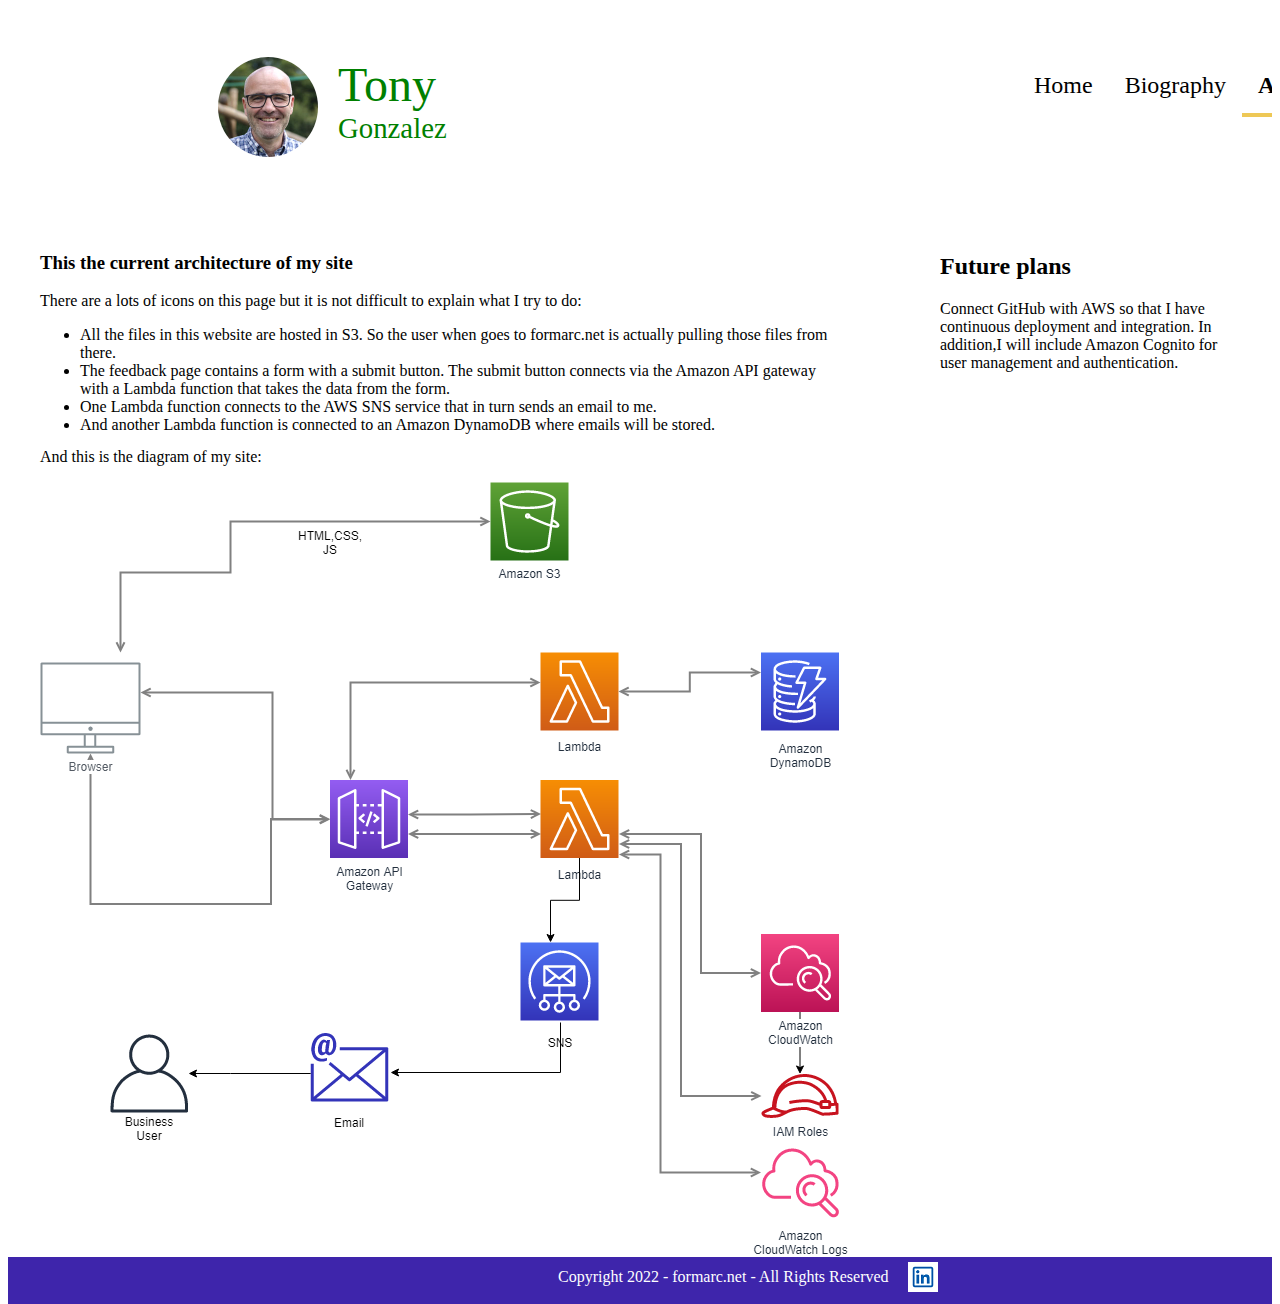
==== architecture.html @ 8a63ff8e "first Commit" ====
<!DOCTYPE html PUBLIC "-//W3C//DTD XHTML 1.0 Transitional//EN" "http://www.w3.org/TR/xhtml1/DTD/xhtml1-transitional.dtd">
<html xmlns="http://www.w3.org/1999/xhtml">
<head>
<meta http-equiv="Content-Type" content="text/html; charset=UTF-8" />
<title>formarc.net</title>

<link href="estilo.css" rel="stylesheet" type="text/css" />

<style type="text/css">





</style>

<script src="vid/flowplayer-3.1.4.min.js"></script>


</head>

<body id="myabout">


  <header>

    <div class="navmain">

         <div class="navbar-logo">
              <img src="img/tonycara-1.jpg" alt="This is me" style= "border-radius: 50%" width= "100" height= "100"/>
              <a class="navbar-brand" href="index.html"><h1>Tony <span class="subhead">Gonzalez</span></h1></a>
         </div><!-- navbar-logo -->


           <div class="navbar_right">
             <ul>
               <li> <a href="index.html"> Home</a> <li>
               <li> <a href="biography.html"> Biography</a>  </li>
               <li> <a class="active" href="architecture.html"> Architecture</a>  </li>
               <li> <a href="feedback.html">Feedback</a> </li>
             </ul>
           </div> <!-- navbar-right -->
    </div> <!-- navmain -->

  </header>




  <div class="main_section_architecture">
        <div class="current_architecture">
          <h3>This the current architecture of my site </h3>
        <p>
          There are a lots of icons on this page but it is not difficult to explain what I try to do:
        </p>
        
        <ol class = "my_list">
          <li style="list-style-type: disc">All the files in this website are hosted in S3. So the user when goes to formarc.net is actually pulling those files from there.</li><br>
          <li style="list-style-type: disc">The feedback page contains a form with a submit button. The submit button connects via the Amazon API gateway with a Lambda function that takes the data from the form.</li><br>
          <li style="list-style-type: disc">One Lambda function connects to the AWS SNS service that in turn sends an email to me. </li> <br>
          <li style="list-style-type: disc">And another Lambda function is connected to an Amazon DynamoDB where emails will be stored. </li> <br>
         
       </ol>
       <br>
      <p>
        And this is the diagram of my site:<br>
        

     </p>

        

        <div id="image_div"><img src="img/my-aws-architecture.png" alt="AWS architecture"></div>

      </div>

      <div class="future_plans">
        <h2> Future plans </h2>
        <p>Connect GitHub with AWS so that I have continuous deployment and integration. In addition,I will include Amazon Cognito for user management and authentication.</p>

      </div>

  </div>






<div id="footer">

<p>Copyright 2022 - formarc.net - All Rights Reserved</p>
<a href="https://www.linkedin.com/in/tonygonzalez67/" target="_blank"><img src="img/LinkedIn_logo_1.png" alt="LinkedIn logo" style="width:30px;height=30px;"></a>


</div>





	<script language="JavaScript">
       flowplayer("player", "vid/flowplayer-3.1.5.swf");
    </script>






</body>

</html>
---- estilo.css ----
/* BASIC*/

a, a:link, a:visited, a:focus, a:hover, a:active{

  text-decoration:none;
  cursor: pointer;
}



<link href="https://fonts.googleapis.com/css?family=Abril+Fatface|Roboto:300,700" rel="stylesheet">

body {
-x-system-font:none;
color:#000000;
font-family: 'Roboto', sans-serif;
font-weight: 300;
font-size:1em;
font-size-adjust:none;
font-stretch:normal;
font-style:normal;
font-variant:normal;
//font-weight:300;
line-height:1.5;
margin: 0px;
background-color: #fafafa;
width: 100%;
height: auto; min-height: 100%;
display: flex;
flex-direction: column;
box-sizing: border-box;
}


h1, p, h2, h3, h4, h5, h6 {
 font-family: 'Abril Fatface', serif;
}


html, body, #wrap {height: 100%;}

/**  Page **/
.page {
  padding: 50px 0;
}

.page h2 {
  text-align: center;
  margin-bottom: 30px;
}

.header{
 margin-bottom: 0px;
 background: white;
}
header .navbar-logo {
  display:flex;
  //background: url(/img/meagain.jpg);
  //background-repeat: no-repeat;
  margin: 15px 20px 10px 100px;
  //height: auto;

  width: 200px;
  padding :10px;
  float: left;
  margin-left: 200px;
}


header .navbar-brand h1 {
  color: green;
  margin: 0;
  font-size: 3em;
  font-weight: 400;
  padding-left: 20px;
}

header .navbar-brand span.subhead {
  display: block;
  font-family: "Roboto Slab", serif;
  font-size: .6em;
  font-weight: 100;
}

.navmain {
-moz-background-clip:border;
-moz-background-inline-policy:continuous;
-moz-background-origin:padding;


margin-bottom:1.5em;
overflow:hidden;
padding:1.5em 0 2em;


}



.navbar_right{

  width: 600px;
  margin-left: 1000px;
  margin-right: 0px;
  padding: 10px;


}

ul {
  list-style-type: none;
  padding: 0;
  overflow: hidden;

}


li {
  float: left;

}



li a {
  display: block;
  color: black;
  text-align: center;
  padding: 14px 16px;
  text-decoration: none;
  font-family: 'Abril Fatface', serif;
  font-size: 1.5em;
}

li a:hover:not(.active) {
  color: green;

}


.active {
 border-bottom: 4px solid #EEC856;
 font-weight:700;
 }

.internal_links{
  color: red;
}

/* architecture page CSS */


.main_section_architecture{
   width: 1200px;
   margin:0 auto;

}

.current_architecture{
  width: 808px;
  margin:0 auto;
  float:left;
}

.future_plans{
  float: right;
  width: 300px;
  margin:0 auto;

}


/* feedback_form page CSS */

.main_section_feedback{
   width: 700px;
   margin:0 auto;
   margin-bottom: 300px;
}



/* main content */

.main_section{
  position: relative;
  margin: 0 auto;
}

.my_introduction{
         position: absolute;
         //bottom: 0; /* At the bottom. Use top:0 to append it to the top */
         right: 5%;
         bottom: 200px;
         background: rgb(0, 0, 0); /* Fallback color */
         background: rgba(0, 0, 0, 0.5); /* Black background with 0.5 opacity */
         color: #f1f1f1; /* Grey text */
         width: 30%; /* Full width */
         font-family: 'Abril Fatface', serif;
         padding-left: 20px;
         padding-right: 20px
}

#image_div img {
  			/* Set rules to fill background */

      min-height: 100%
			min-width: 3000px;

			/* Set up proportionate scaling */
			width: 100%;
			height: auto;

			/* Set up positioning */

}

/*
@media screen and (max-width: 3000px){
			#image_div img {
				left: 50%;
				margin-left: -512px; }
}

*/



/*
Animation on index file

*/

.mySlides {display:none;}
.w3-animate-fading{animation:fading 4s infinite}@keyframes fading{0%{opacity:0}50%{opacity:1}100%{opacity:0}}



a img 	{ 	border:0 }
a:active { 	outline:none; }
:focus   { -moz-outline-style:none; }

.clear { clear: both;

}






/* FOOTER STYLING*/

#footer{
 background:#3e25ab url(img/mediotono.png) repeat-x scroll 0 0;
 //background: blue;
 padding-top: 5px;
 margin-top: 0px;
 color: white;
 //position: absolute;
 height: 42px;
 top: 830px;
 width: 100%;
 flex-shrink: 0;
 float: left;
}

#footer p{
 width: 350px;
 margin-left: 550px;
 margin-top: 6px;
 float: left;

}

#micara{
  position: absolute;
  background-image: url(img/cap.png);
 background-repeat: no-repeat;
 width: 129px;
 height: 78px;
 left: 750px;
 bottom: 900px;
}




/**  feedback page **/

.page {
    padding: 50px 0;
}

.page h2 {
    text-align: center;
    margin-bottom: 30px;
}
.container-fluid {
    padding-right: 15px;
    padding-left: 15px;
    margin-right: auto;
    margin-left: auto;
}

.row {
    margin-right: -15px;
    margin-left: -15px;

}

.form-container{
    margin-left: 25%;
    width: 50%;


    position: relative;
    min-height: 1px;
    padding-right: 15px;
    padding-left: 15px;

}

}

#feedback_form {
    display: block;
    margin-top: 0em;
}

.form-group {
    margin-bottom: 15px;
    width: 100%;
}

.nameemail{
    width: 50%;
    float: left;

}
.onlyname{
  width: 90%;

}
.form-control {
    display: block;
    width: 100%;

    padding: 6px 12px;
    font-size: 14px;
    line-height: 1.42857143;
    color: #555;
    background-color: #fff;
    background-image: none;
    border: 1px solid #ccc;
    border-radius: 4px;
    -webkit-box-shadow: inset 0 1px 1px rgba(0,0,0,.075);
    box-shadow: inset 0 1px 1px rgba(0,0,0,.075);
    -webkit-transition: border-color ease-in-out .15s,-webkit-box-shadow ease-in-out .15s;
    -o-transition: border-color ease-in-out .15s,box-shadow ease-in-out .15s;
    transition: border-color ease-in-out .15s,box-shadow ease-in-out .15s;
}

.submit_but {
    width: 100%;
    height: 30px;
}

/**  feedback page **/

#wrapper {
{
  position:relative;
  width:100%; margin:0; padding:0;
  //border: 3px solid #73AD21;
 }

#content {
     margin: 0;
     padding: 0;
     border: 0;
     outline: 0;
     font-size: 100%;
     vertical-align: baseline;
     background: transparent;
 }

 #row_1 .row-overlay {
    padding-top: 30px;
    padding-bottom: 15px;
}

#container_12 {
    margin-left: auto;
    margin-right: auto;
    width: 1200px;
}

.container_12 .grid_8 {
    width: 770px;
    display: inline;
float: left;
position: relative;
margin-left: 15px;
margin-right: 15px;
}

.container_12 .grid_4 {
    width: 370px;
    display: inline;
//float: left;
position: relative;
margin-left: 15px;
margin-right: 15px;
}
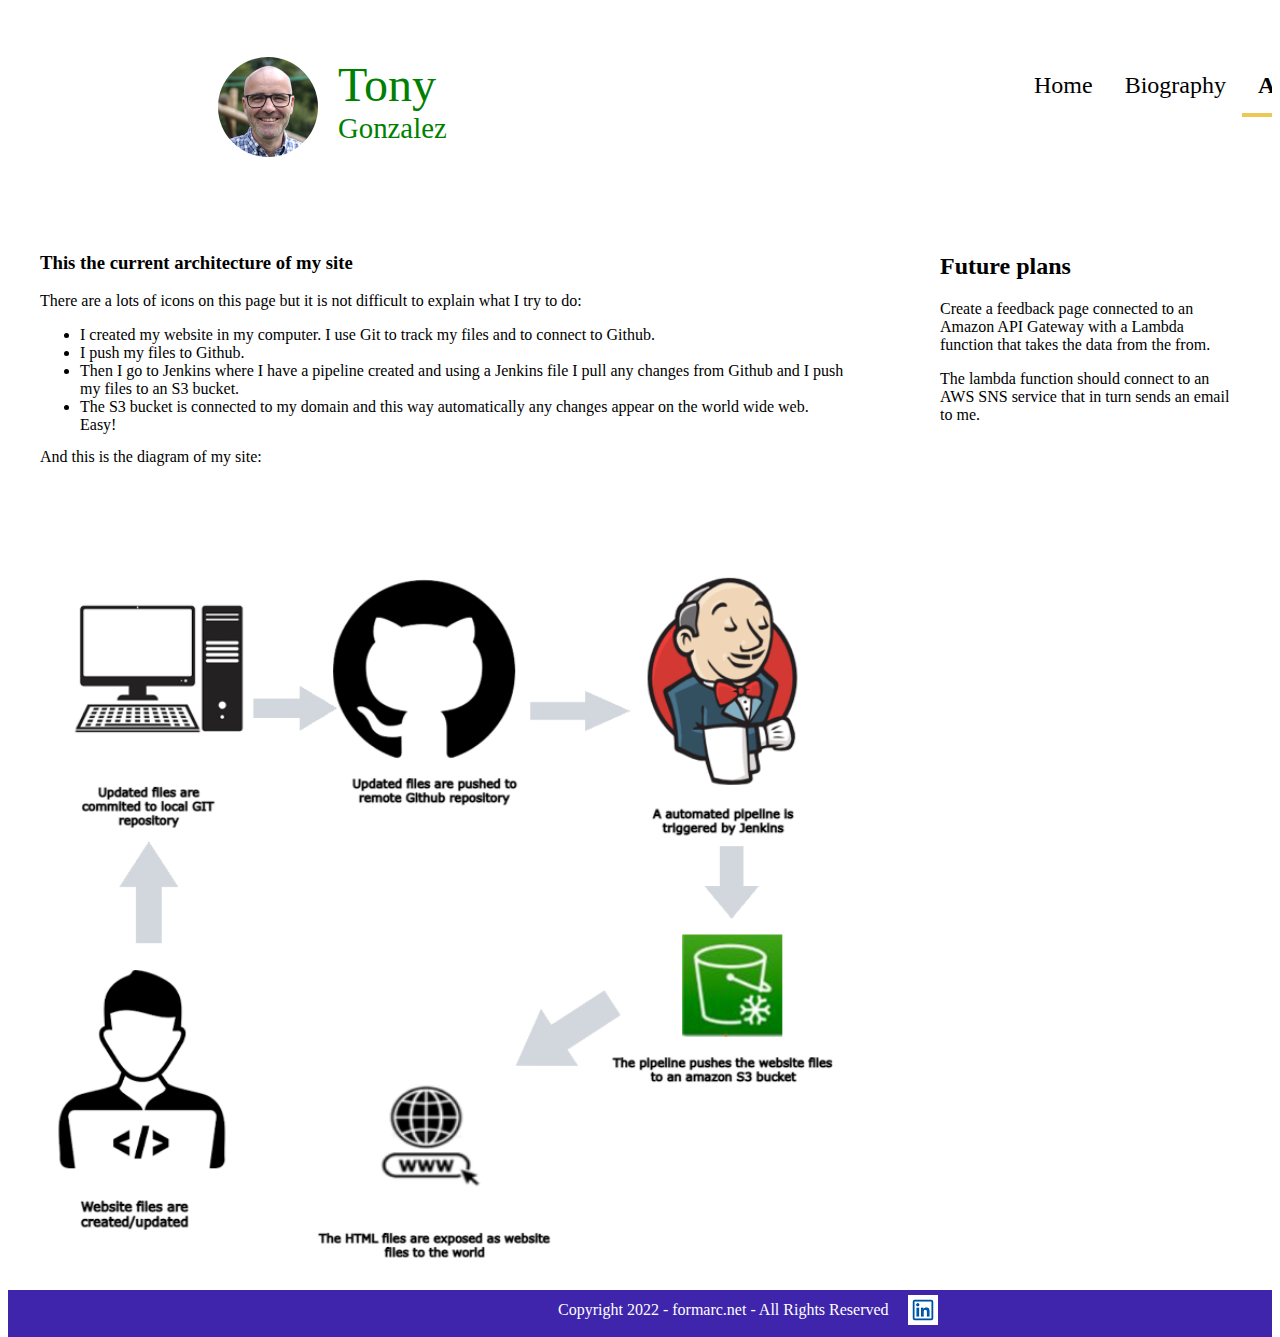
==== commit 47694688: "new architecture page and new image files" ====
--- a/architecture.html
+++ b/architecture.html
@@ -55,10 +55,10 @@
         </p>
         
         <ol class = "my_list">
-          <li style="list-style-type: disc">All the files in this website are hosted in S3. So the user when goes to formarc.net is actually pulling those files from there.</li><br>
-          <li style="list-style-type: disc">The feedback page contains a form with a submit button. The submit button connects via the Amazon API gateway with a Lambda function that takes the data from the form.</li><br>
-          <li style="list-style-type: disc">One Lambda function connects to the AWS SNS service that in turn sends an email to me. </li> <br>
-          <li style="list-style-type: disc">And another Lambda function is connected to an Amazon DynamoDB where emails will be stored. </li> <br>
+          <li style="list-style-type: disc">I created my website in my computer. I use Git to track my files and to connect to Github.</li><br>
+          <li style="list-style-type: disc">I push my files to Github.</li><br>
+          <li style="list-style-type: disc">Then I go to Jenkins where I have a pipeline created and using a Jenkins file I pull any changes from Github and I push my files to an S3 bucket.</li> <br>
+          <li style="list-style-type: disc">The S3 bucket is connected to my domain and this way automatically any changes appear on the world wide web. Easy! </li> <br>
          
        </ol>
        <br>
@@ -70,13 +70,14 @@
 
         
 
-        <div id="image_div"><img src="img/my-aws-architecture.png" alt="AWS architecture"></div>
+        <div id="image_div"><img src="img/architectura-image-medium.png" alt="AWS architecture"></div>
 
       </div>
 
       <div class="future_plans">
         <h2> Future plans </h2>
-        <p>Connect GitHub with AWS so that I have continuous deployment and integration. In addition,I will include Amazon Cognito for user management and authentication.</p>
+        <p>Create a feedback page connected to an Amazon API Gateway with a Lambda function that takes the data from the from.</p>
+        <p>The lambda function should connect to an AWS SNS service that in turn sends an email to me.</p>
 
       </div>
 
